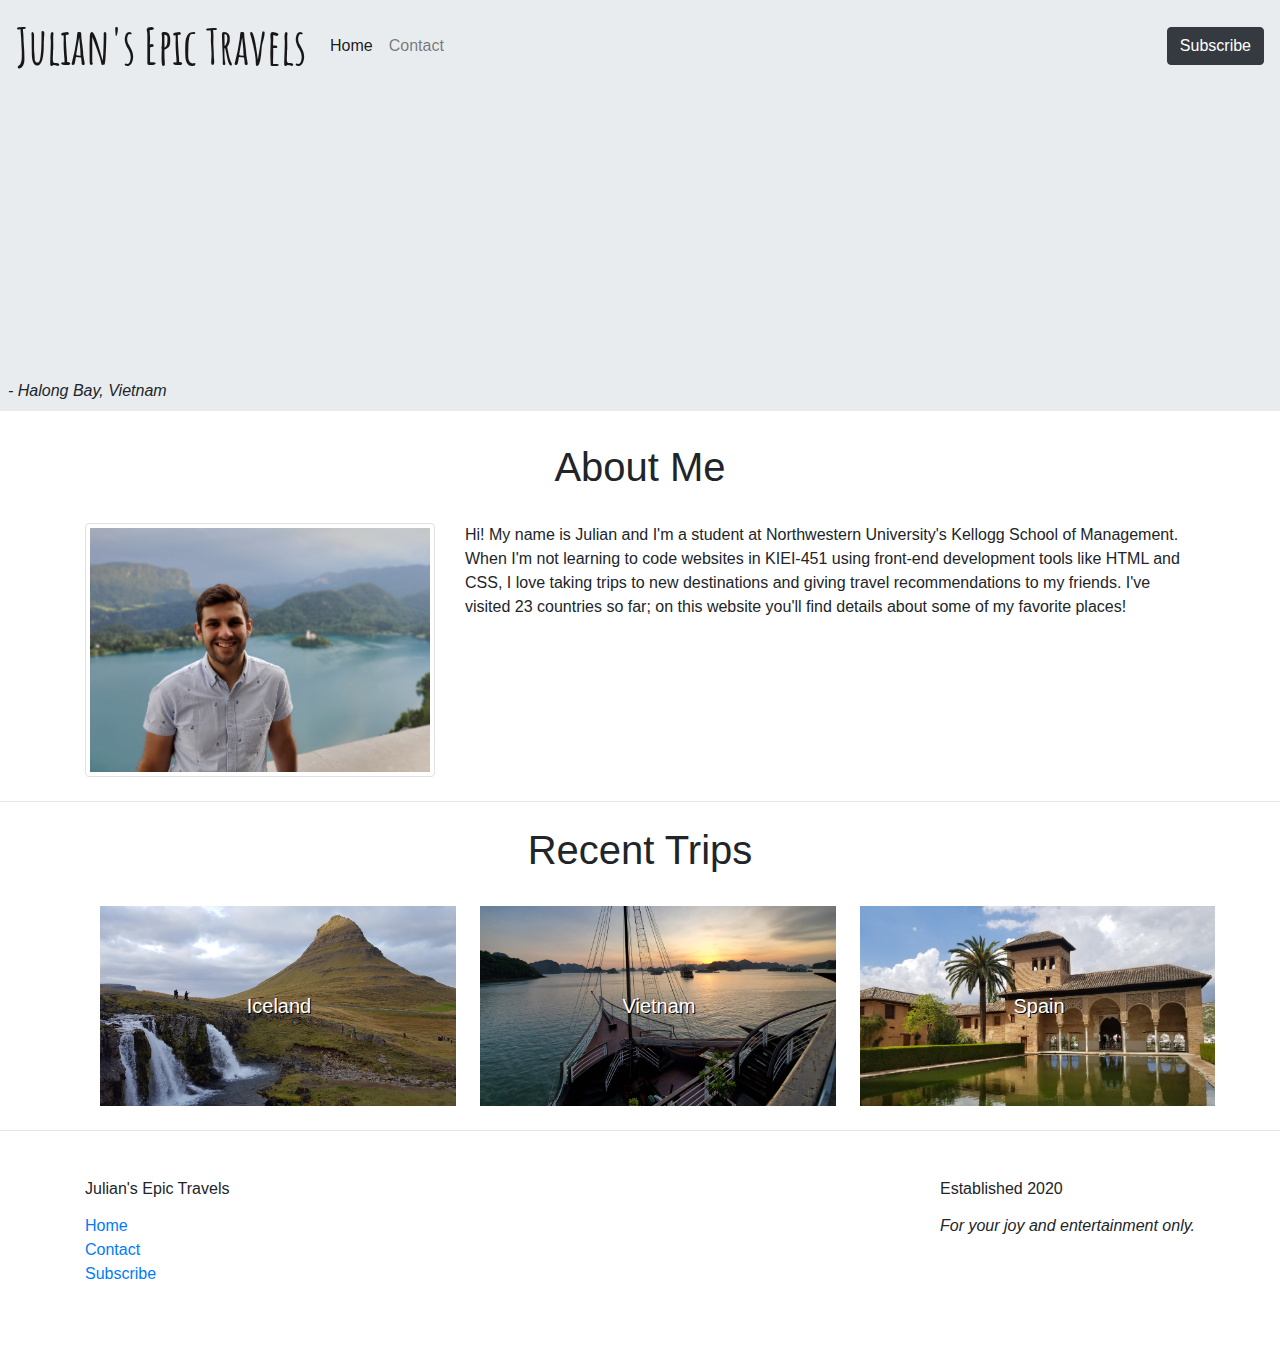
==== index.html @ a67331d5 "my website v1" ====
<!doctype html>
<html lang="en">
  <head>
    <!-- Required meta tags -->
    <meta charset="utf-8">
    <meta name="viewport" content="width=device-width, initial-scale=1, shrink-to-fit=no">

    <!-- Google Fonts -->
    <!-- Swap out "Roboto" for the font(s) you want to use -->
    <link href="https://fonts.googleapis.com/css?family=Amatic+SC:400,700&display=swap" rel="stylesheet">
    
    <!-- Font Awesome -->
    <link rel="stylesheet" href="https://use.fontawesome.com/releases/v5.6.3/css/all.css" integrity="sha384-UHRtZLI+pbxtHCWp1t77Bi1L4ZtiqrqD80Kn4Z8NTSRyMA2Fd33n5dQ8lWUE00s/" crossorigin="anonymous">

    <!-- Bootstrap CSS -->
    <link rel="stylesheet" href="https://stackpath.bootstrapcdn.com/bootstrap/4.4.1/css/bootstrap.min.css" integrity="sha384-Vkoo8x4CGsO3+Hhxv8T/Q5PaXtkKtu6ug5TOeNV6gBiFeWPGFN9MuhOf23Q9Ifjh" crossorigin="anonymous">
    
    <!-- Your own CSS -->
    <link rel="stylesheet" href="styles.css">

    <title>Julian's Epic Travels</title>
  </head>
  <body>

    <!-- Jumbotron with embedded navigation bar -->

    <div class="jumbotron jumbotron-fluid pt-0">
        <nav class="navbar navbar-expand-lg navbar-light">
            <a class="navbar-brand" href="#">
                <b>Julian's Epic Travels</b>
            </a>
            <button class="navbar-toggler" type="button" data-toggle="collapse" data-target="#navbarNav" aria-controls="navbarNav" aria-expanded="false" aria-label="Toggle navigation">
            <span class="navbar-toggler-icon"></span>
            </button>
            <div class="collapse navbar-collapse" id="navbarNav">
                <ul class="navbar-nav mr-auto">
                    <li class="nav-item active">
                        <a class="nav-link pl-2" href="index.html">Home</a>
                    </li>
                    <li>
                        <a class="nav-link p1-2" href="#modal-link" data-toggle="modal" data-target="#modal-link">Contact</a>
                    </li>
                </ul>
                    <a class="btn btn-dark btn-md" href="subscribe.html" role="button">Subscribe</a>
            </div>
        </nav>

        <!-- Jumbotron text -->

        <div class="text-right caption m-2">
            <i>
                - Halong Bay, Vietnam
            </i>
        </div>

    </div>

        <!-- About me -->

        <div class="container">
            <div class="row">
                <div class="col text-center">
                    <h1>
                        About Me
                    </h1>
                </div>
            </div>
            <div class="row">
              <div class="col-4 mt-4">
                <img src="julian.jpg" class="img-fluid img-thumbnail" alt="Responsive image">
              </div>
              <div class="col-8 mt-4">
                <p>
                    Hi! My name is Julian and I'm a student at Northwestern University's Kellogg School of Management. When I'm not learning to code websites in KIEI-451 using front-end development tools like HTML and CSS, I love taking trips to new destinations and giving travel recommendations to my friends. I've visited 23 countries so far; on this website you'll find details about some of my favorite places!
                </p>
              </div>
            </div>
          </div>

          <hr class="my-4">

          <!-- Recent trips -->

            <div class="container">
                <div class="row">
                    <div class="col text-center">
                        <h1>
                            Recent Trips
                        </h1>
                    </div>
                </div>
                <div class="row mt-4">    
                    <div class="col-4 text-center hover">
                        <div class="container">
                            <a href="iceland.html"><img class="img_height image" src="iceland.jpg"></a>
                            <div class="hovertext">Iceland</div>
                        </div>
                    </div>
                    <div class="col-4 text-center">
                        <div class="container">
                            <a href="#modal-link" data-toggle="modal" data-target="#modal-link"><img class="img_height image" src="vietnam.jpg"></a>
                            <div class="hovertext">Vietnam</div>
                        </div>
                    </div>
                    <div class="col-4 text-center">
                        <div class="container">
                            <a href="#modal-link" data-toggle="modal" data-target="#modal-link"><img class="img_height image" src="spain.jpg"></a>
                            <div class="hovertext">Spain</div>
                        </div>
                    </div>
                </div>
            </div>
          </div>

            <hr class="my-4">

    <!-- Footer -->

        <div class="container footer">
            <div class="row my-5">
            <div class="col-sm-9">
                <h6>Julian's Epic Travels</h6>
                <ul class="list-unstyled mt-3">
                    <li><a href="index.html">Home</a></li>
                    <li><a href="#modal-link" data-toggle="modal" data-target="#modal-link">Contact</a></li>
                    <li><a href="subscribe.html">Subscribe</a></li>
                </ul>
            </div>
            <div class="col-sm-3">
                <h6>Established 2020</h6>
                <p class="mt-3"><em>For your joy and entertainment only.</em></p>
            </div>
            </div>
        </div>

<!-- Modal -->

<div class="modal fade" id="modal-link" tabindex="-1" role="dialog" aria-labelledby="exampleModalCenterTitle" aria-hidden="true">
    <div class="modal-dialog modal-dialog-centered" role="document">
    <div class="modal-content">
        <div class="modal-header">
        <h5 class="modal-title" id="modal-link">Oops!</h5>
        <button type="button" class="close" data-dismiss="modal" aria-label="Close">
            <span aria-hidden="true">&times;</span>
        </button>
        </div>
        <div class="modal-body">
        This link isn't active yet!
        </div>
        <div class="modal-footer">
        <button type="button" class="btn btn-secondary" data-dismiss="modal">Close</button>
        </div>
    </div>
    </div>
</div>

    <!-- Optional JavaScript -->
    <!-- jQuery first, then Popper.js, then Bootstrap JS -->
    <script src="https://code.jquery.com/jquery-3.4.1.slim.min.js" integrity="sha384-J6qa4849blE2+poT4WnyKhv5vZF5SrPo0iEjwBvKU7imGFAV0wwj1yYfoRSJoZ+n" crossorigin="anonymous"></script>
    <script src="https://cdn.jsdelivr.net/npm/popper.js@1.16.0/dist/umd/popper.min.js" integrity="sha384-Q6E9RHvbIyZFJoft+2mJbHaEWldlvI9IOYy5n3zV9zzTtmI3UksdQRVvoxMfooAo" crossorigin="anonymous"></script>
    <script src="https://stackpath.bootstrapcdn.com/bootstrap/4.4.1/js/bootstrap.min.js" integrity="sha384-wfSDF2E50Y2D1uUdj0O3uMBJnjuUD4Ih7YwaYd1iqfktj0Uod8GCExl3Og8ifwB6" crossorigin="anonymous"></script>
  </body>
</html>
---- styles.css ----
.navbar-brand {
    font-family: 'Amatic SC', cursive;
    font-size: 50px;
    padding-top: 0;
    padding-bottom: 0;
}

.jumbotron {
    background-image: url(vietnam-2.jpg);
    background-attachment: fixed;
    background-size: 100%;
    padding-bottom: 25%;
    background-position-y: -260px;
    position: relative;
}

.caption {
    position: absolute;
    bottom: 0;
 }

.img_height {
     height: 200px;
 }

a:hover .image {
    opacity: 0.3;
}

.image {
    position: relative;
    text-align: center;
}

.hovertext {
    position: absolute;
    top: 50%;
    left: 55%;
    transform: translate(-50%, -50%);
    color: white;
    text-shadow: 1px 1px black;
    font-size: 20px;
}
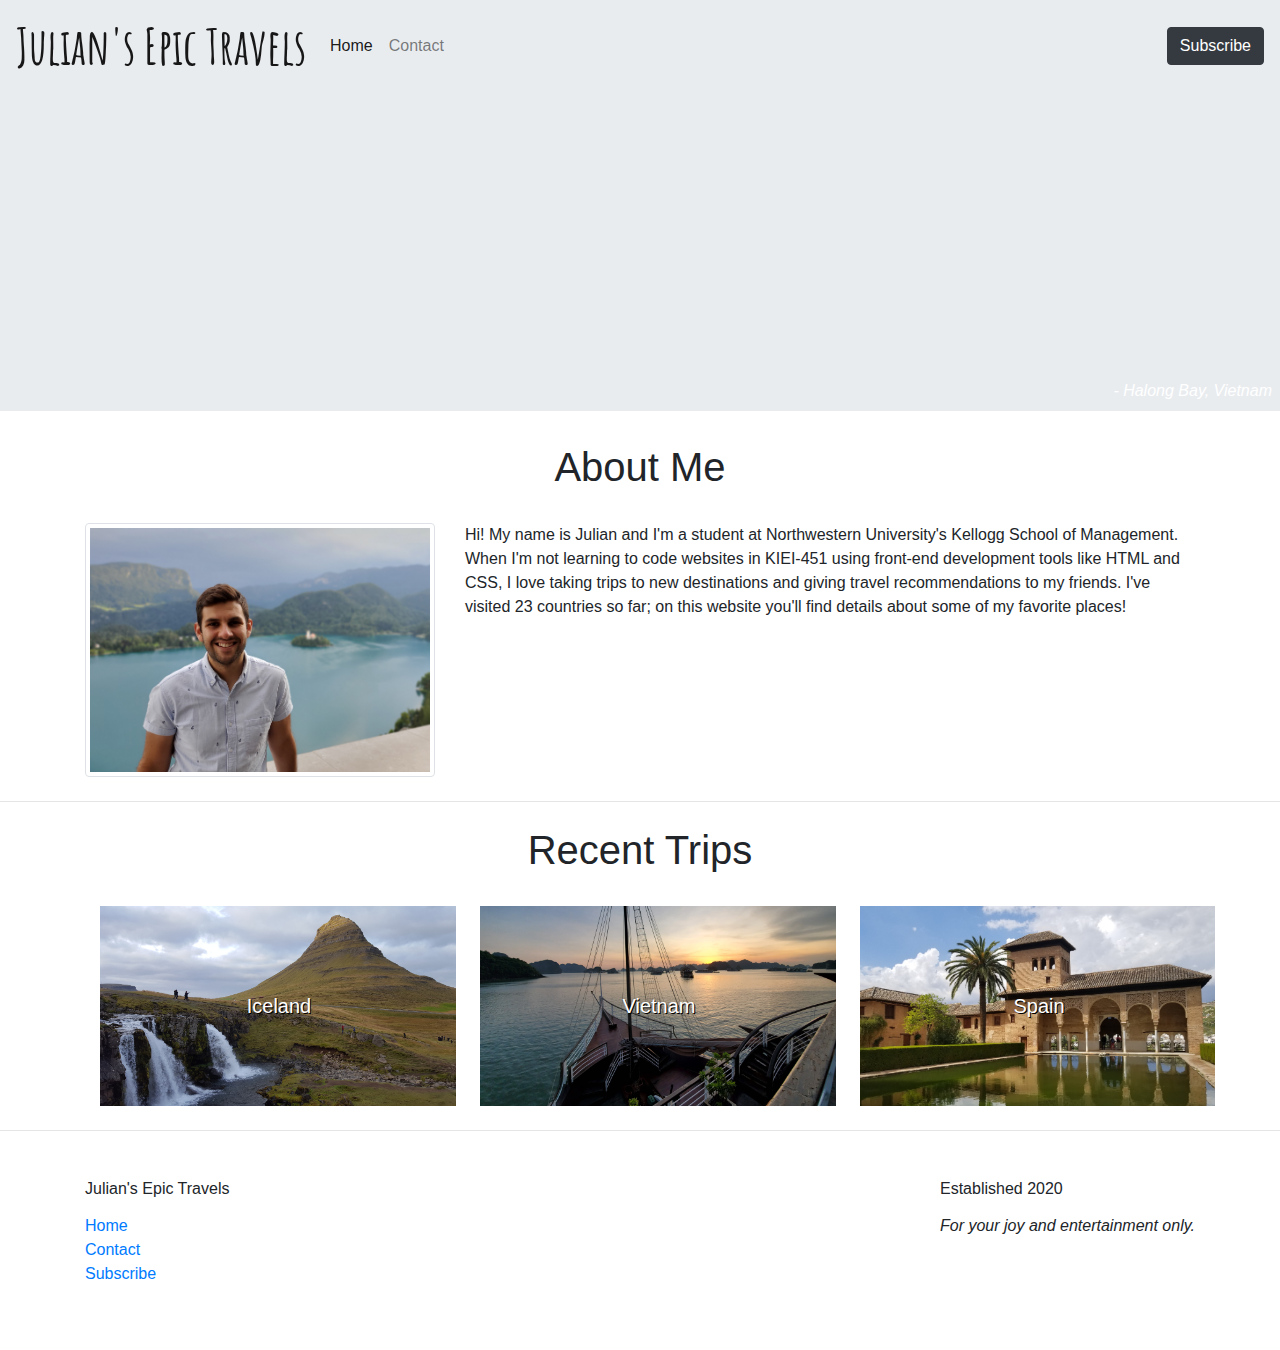
==== commit 6a380898: "website upload" ====
--- a/index.html
+++ b/index.html
@@ -35,10 +35,10 @@
             <div class="collapse navbar-collapse" id="navbarNav">
                 <ul class="navbar-nav mr-auto">
                     <li class="nav-item active">
-                        <a class="nav-link pl-2" href="index.html">Home</a>
+                        <a class="nav-link" href="index.html">Home</a>
                     </li>
                     <li>
-                        <a class="nav-link p1-2" href="#modal-link" data-toggle="modal" data-target="#modal-link">Contact</a>
+                        <a class="nav-link" href="#modal-link" data-toggle="modal" data-target="#modal-link">Contact</a>
                     </li>
                 </ul>
                     <a class="btn btn-dark btn-md" href="subscribe.html" role="button">Subscribe</a>
--- a/styles.css
+++ b/styles.css
@@ -8,7 +8,9 @@
 .jumbotron {
     background-image: url(vietnam-2.jpg);
     background-attachment: fixed;
-    background-size: 100%;
+    background-size: cover;
+    background-position: center;
+    background-repeat: no-repeat;
     padding-bottom: 25%;
     background-position-y: -260px;
     position: relative;
@@ -17,6 +19,8 @@
 .caption {
     position: absolute;
     bottom: 0;
+    right: 0;
+    color: white;
  }
 
 .img_height {
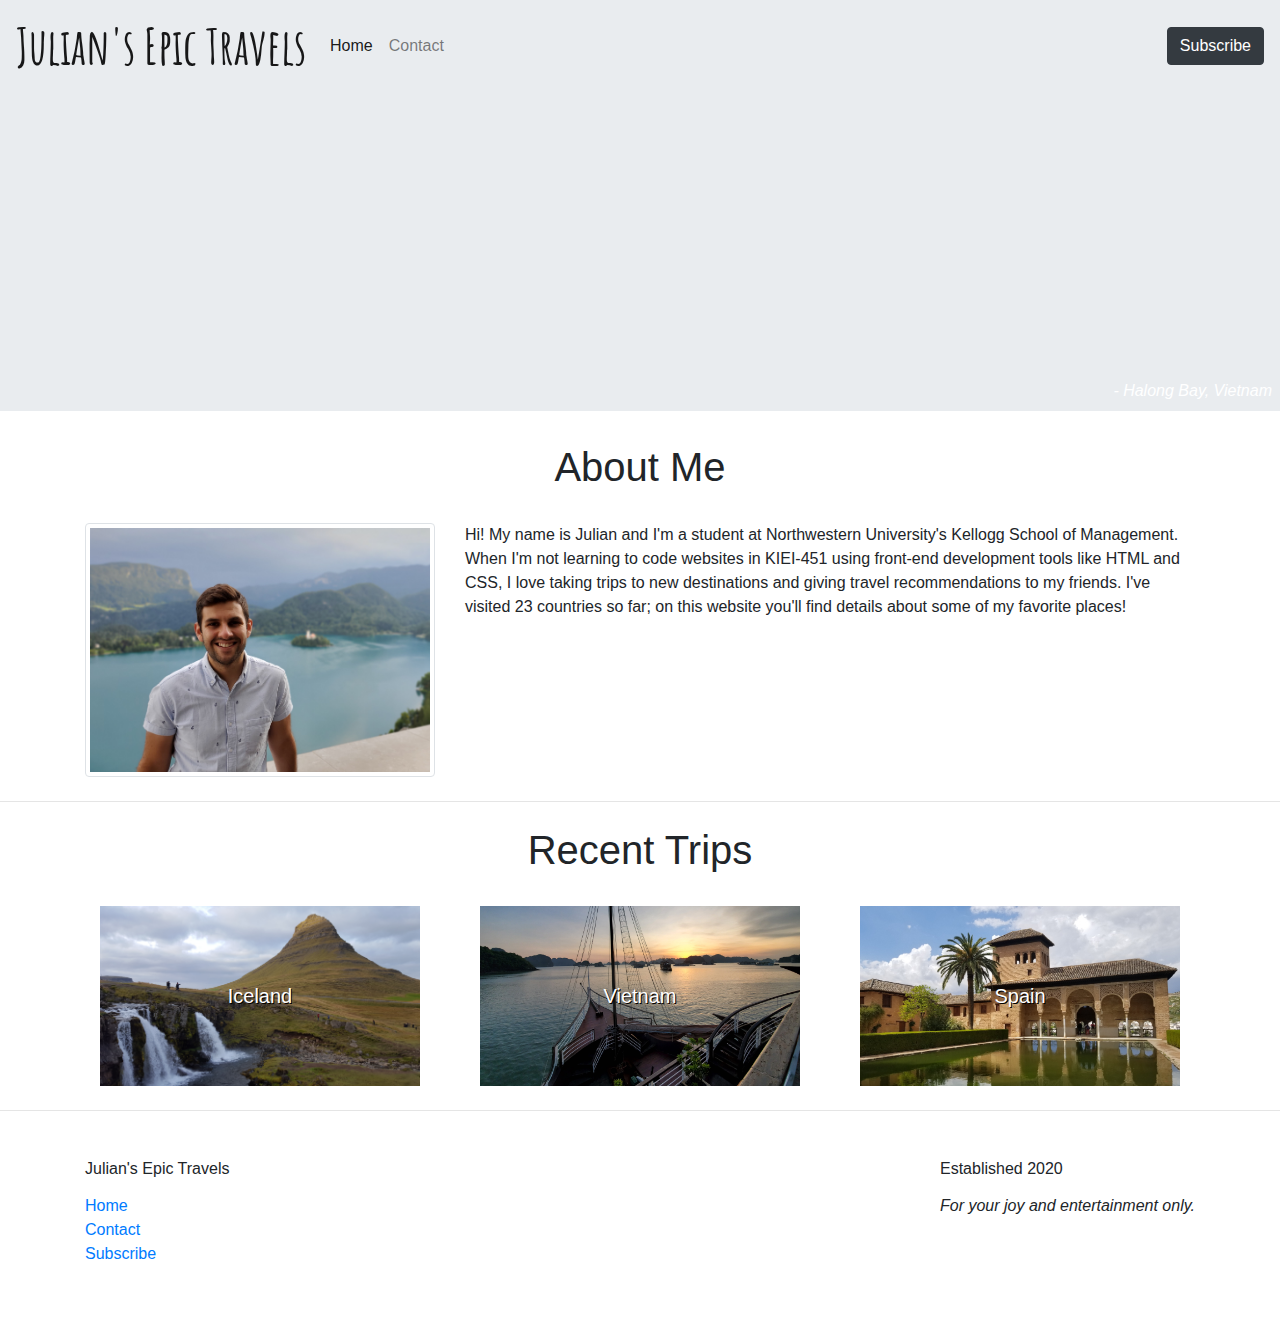
==== commit 8bb3eb79: "website update" ====
--- a/index.html
+++ b/index.html
@@ -92,19 +92,19 @@
                 <div class="row mt-4">    
                     <div class="col-4 text-center hover">
                         <div class="container">
-                            <a href="iceland.html"><img class="img_height image" src="iceland.jpg"></a>
+                            <a href="iceland.html"><img class="img_responsive" src="iceland.jpg"></a>
                             <div class="hovertext">Iceland</div>
                         </div>
                     </div>
                     <div class="col-4 text-center">
                         <div class="container">
-                            <a href="#modal-link" data-toggle="modal" data-target="#modal-link"><img class="img_height image" src="vietnam.jpg"></a>
+                            <a href="#modal-link" data-toggle="modal" data-target="#modal-link"><img class="img_responsive" src="vietnam.jpg"></a>
                             <div class="hovertext">Vietnam</div>
                         </div>
                     </div>
                     <div class="col-4 text-center">
                         <div class="container">
-                            <a href="#modal-link" data-toggle="modal" data-target="#modal-link"><img class="img_height image" src="spain.jpg"></a>
+                            <a href="#modal-link" data-toggle="modal" data-target="#modal-link"><img class="img_responsive" src="spain.jpg"></a>
                             <div class="hovertext">Spain</div>
                         </div>
                     </div>
--- a/styles.css
+++ b/styles.css
@@ -23,23 +23,21 @@
     color: white;
  }
 
-.img_height {
-     height: 200px;
+.img_responsive {
+     height: auto;
+     width: 100%;
+     position: relative;
+     text-align: center;
  }
 
-a:hover .image {
+a:hover .img_responsive {
     opacity: 0.3;
-}
-
-.image {
-    position: relative;
-    text-align: center;
 }
 
 .hovertext {
     position: absolute;
     top: 50%;
-    left: 55%;
+    left: 50%;
     transform: translate(-50%, -50%);
     color: white;
     text-shadow: 1px 1px black;
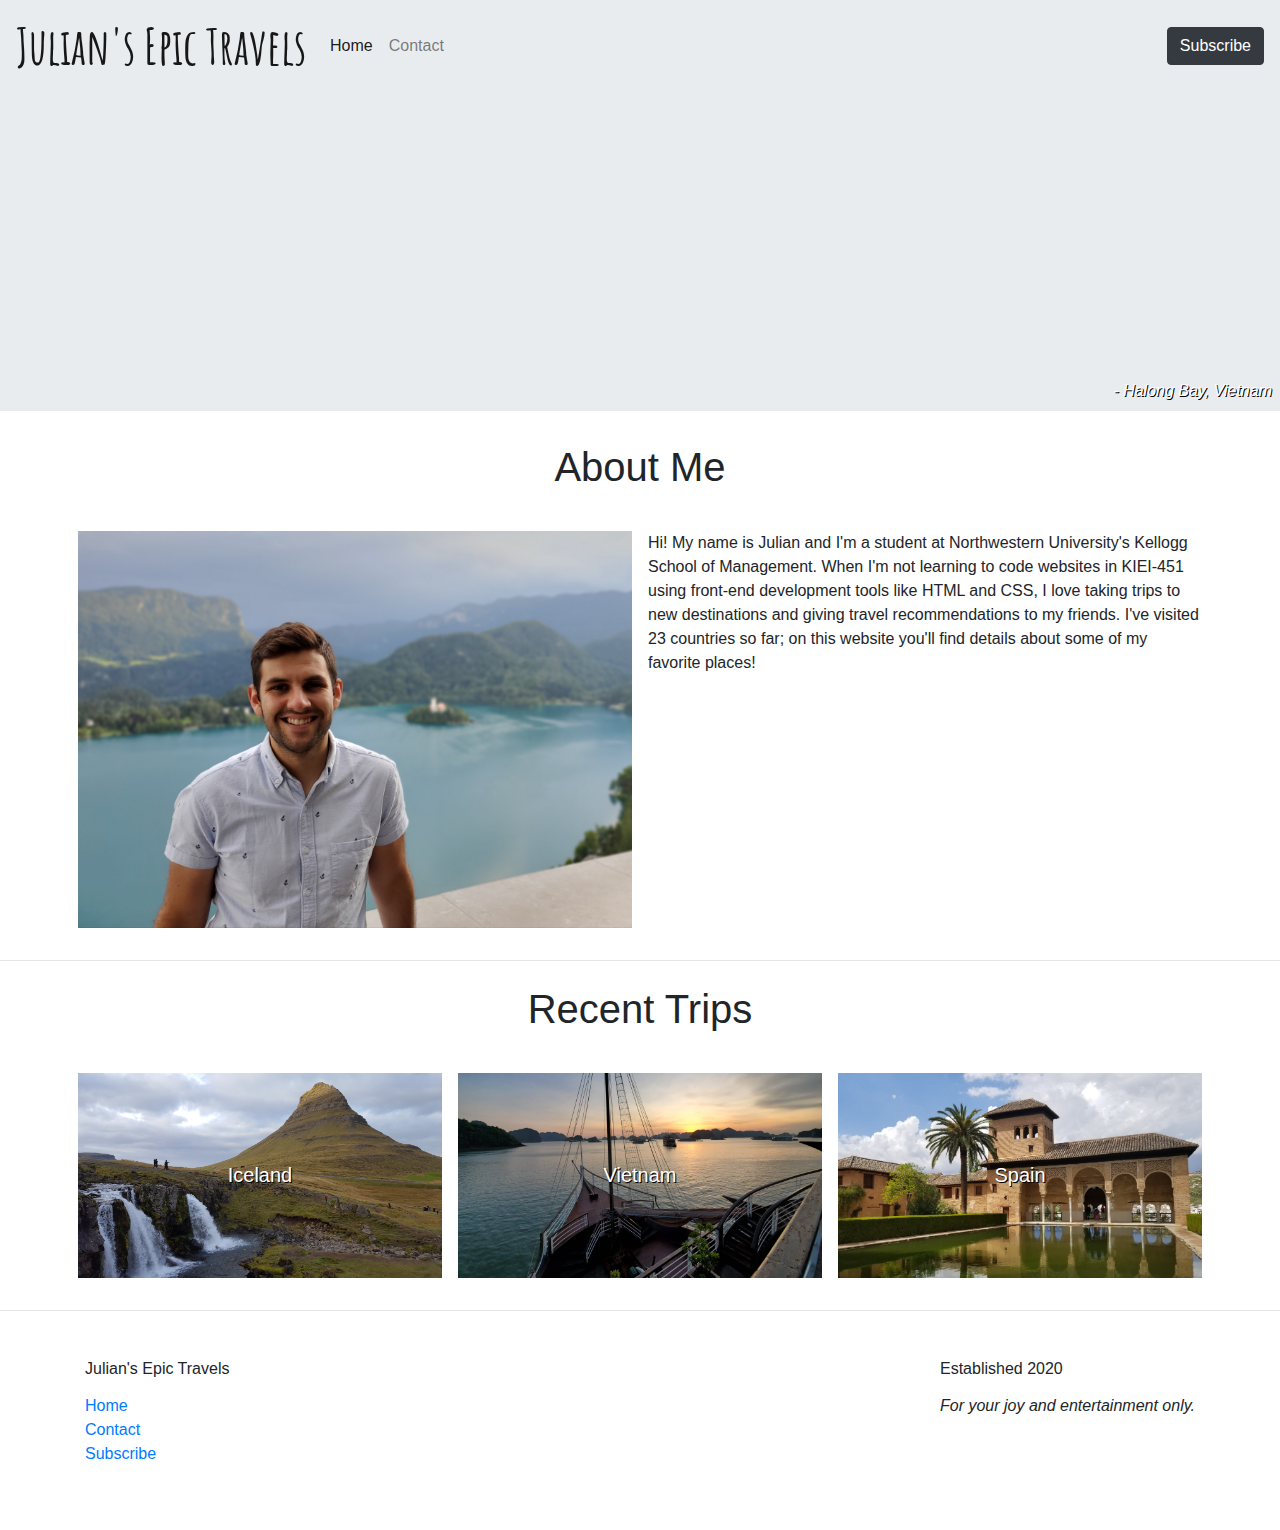
==== commit 76dcfcd5: "website" ====
--- a/index.html
+++ b/index.html
@@ -66,10 +66,10 @@
                 </div>
             </div>
             <div class="row">
-              <div class="col-4 mt-4">
-                <img src="julian.jpg" class="img-fluid img-thumbnail" alt="Responsive image">
+              <div class="col-sm mt-4 p-2">
+                <img src="julian.jpg" class="img_responsive" alt="Responsive image">
               </div>
-              <div class="col-8 mt-4">
+              <div class="col-sm mt-4 p-2">
                 <p>
                     Hi! My name is Julian and I'm a student at Northwestern University's Kellogg School of Management. When I'm not learning to code websites in KIEI-451 using front-end development tools like HTML and CSS, I love taking trips to new destinations and giving travel recommendations to my friends. I've visited 23 countries so far; on this website you'll find details about some of my favorite places!
                 </p>
@@ -90,20 +90,20 @@
                     </div>
                 </div>
                 <div class="row mt-4">    
-                    <div class="col-4 text-center hover">
-                        <div class="container">
+                    <div class="col-4 text-center p-0">
+                        <div class="container p-2">
                             <a href="iceland.html"><img class="img_responsive" src="iceland.jpg"></a>
                             <div class="hovertext">Iceland</div>
                         </div>
                     </div>
-                    <div class="col-4 text-center">
-                        <div class="container">
+                    <div class="col-4 text-center p-0">
+                        <div class="container p-2">
                             <a href="#modal-link" data-toggle="modal" data-target="#modal-link"><img class="img_responsive" src="vietnam.jpg"></a>
                             <div class="hovertext">Vietnam</div>
                         </div>
                     </div>
-                    <div class="col-4 text-center">
-                        <div class="container">
+                    <div class="col-4 text-center p-0">
+                        <div class="container p-2">
                             <a href="#modal-link" data-toggle="modal" data-target="#modal-link"><img class="img_responsive" src="spain.jpg"></a>
                             <div class="hovertext">Spain</div>
                         </div>
--- a/styles.css
+++ b/styles.css
@@ -21,6 +21,7 @@
     bottom: 0;
     right: 0;
     color: white;
+    text-shadow: 1px 1px black;
  }
 
 .img_responsive {
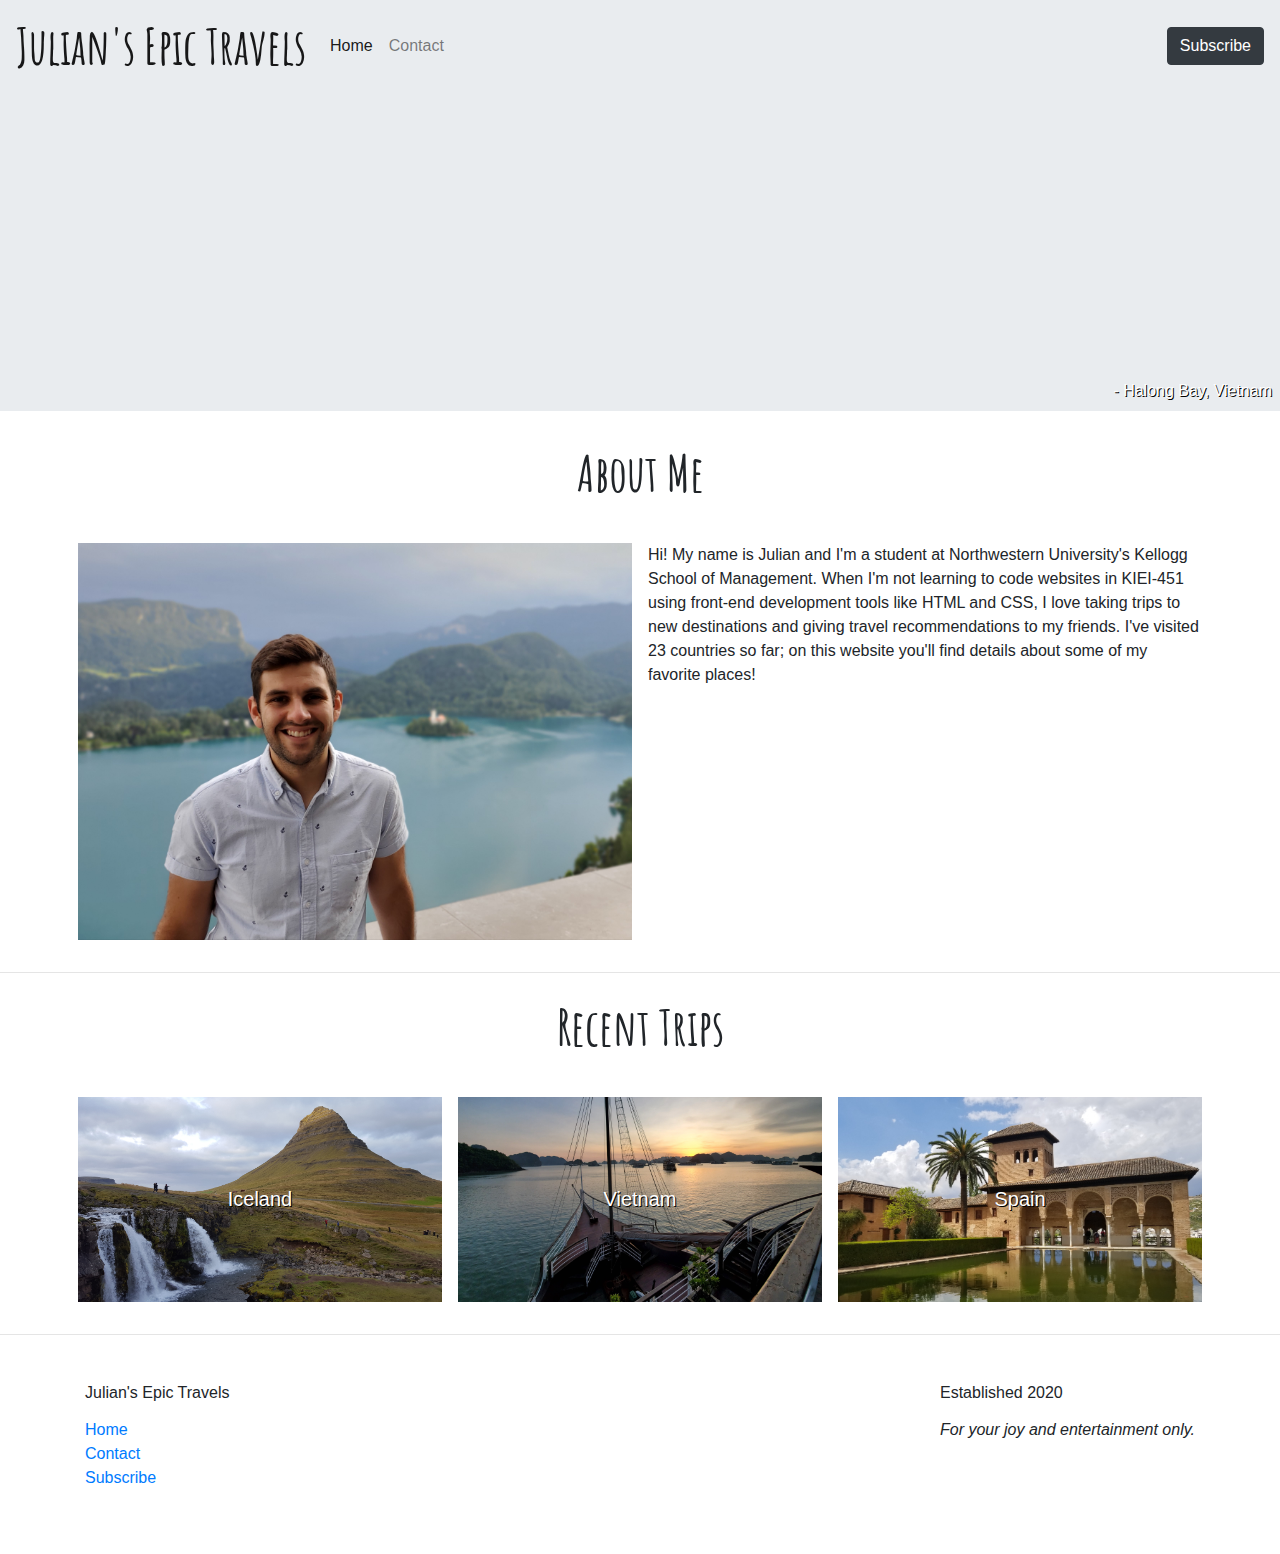
==== commit 9efefdd8: "website" ====
--- a/index.html
+++ b/index.html
@@ -26,7 +26,7 @@
 
     <div class="jumbotron jumbotron-fluid pt-0">
         <nav class="navbar navbar-expand-lg navbar-light">
-            <a class="navbar-brand" href="#">
+            <a class="navbar-brand" href="index.html">
                 <b>Julian's Epic Travels</b>
             </a>
             <button class="navbar-toggler" type="button" data-toggle="collapse" data-target="#navbarNav" aria-controls="navbarNav" aria-expanded="false" aria-label="Toggle navigation">
@@ -45,79 +45,74 @@
             </div>
         </nav>
 
-        <!-- Jumbotron text -->
+        <!-- Jumbotron caption-->
 
-        <div class="text-right caption m-2">
-            <i>
-                - Halong Bay, Vietnam
-            </i>
-        </div>
+        <div class="text-right caption m-2">- Halong Bay, Vietnam</div>
 
     </div>
 
         <!-- About me -->
 
-        <div class="container">
-            <div class="row">
-                <div class="col text-center">
-                    <h1>
-                        About Me
-                    </h1>
+    <div class="container">
+        <div class="row">
+            <div class="col text-center">
+                <h1>
+                    About Me
+                </h1>
+            </div>
+        </div>
+        <div class="row">
+            <div class="col-sm mt-4 p-2">
+            <img src="julian.jpg" class="img_responsive" alt="Responsive image">
+            </div>
+            <div class="col-sm mt-4 p-2">
+            <p>
+                Hi! My name is Julian and I'm a student at Northwestern University's Kellogg School of Management. When I'm not learning to code websites in KIEI-451 using front-end development tools like HTML and CSS, I love taking trips to new destinations and giving travel recommendations to my friends. I've visited 23 countries so far; on this website you'll find details about some of my favorite places!
+            </p>
+            </div>
+        </div>
+    </div>
+
+    <hr class="my-4">
+
+    <!-- Recent trips -->
+
+    <div class="container">
+        <div class="row brandfont">
+            <div class="col text-center">
+                <h1>
+                    Recent Trips
+                </h1>
+            </div>
+        </div>
+        <div class="row mt-4">    
+            <div class="col-sm text-center p-0">
+                <div class="container p-2">
+                    <a href="iceland.html"><img class="img_responsive" src="iceland.jpg"></a>
+                    <div class="hovertext">Iceland</div>
                 </div>
             </div>
-            <div class="row">
-              <div class="col-sm mt-4 p-2">
-                <img src="julian.jpg" class="img_responsive" alt="Responsive image">
-              </div>
-              <div class="col-sm mt-4 p-2">
-                <p>
-                    Hi! My name is Julian and I'm a student at Northwestern University's Kellogg School of Management. When I'm not learning to code websites in KIEI-451 using front-end development tools like HTML and CSS, I love taking trips to new destinations and giving travel recommendations to my friends. I've visited 23 countries so far; on this website you'll find details about some of my favorite places!
-                </p>
-              </div>
-            </div>
-          </div>
-
-          <hr class="my-4">
-
-          <!-- Recent trips -->
-
-            <div class="container">
-                <div class="row">
-                    <div class="col text-center">
-                        <h1>
-                            Recent Trips
-                        </h1>
-                    </div>
-                </div>
-                <div class="row mt-4">    
-                    <div class="col-4 text-center p-0">
-                        <div class="container p-2">
-                            <a href="iceland.html"><img class="img_responsive" src="iceland.jpg"></a>
-                            <div class="hovertext">Iceland</div>
-                        </div>
-                    </div>
-                    <div class="col-4 text-center p-0">
-                        <div class="container p-2">
-                            <a href="#modal-link" data-toggle="modal" data-target="#modal-link"><img class="img_responsive" src="vietnam.jpg"></a>
-                            <div class="hovertext">Vietnam</div>
-                        </div>
-                    </div>
-                    <div class="col-4 text-center p-0">
-                        <div class="container p-2">
-                            <a href="#modal-link" data-toggle="modal" data-target="#modal-link"><img class="img_responsive" src="spain.jpg"></a>
-                            <div class="hovertext">Spain</div>
-                        </div>
-                    </div>
+            <div class="col-sm text-center p-0">
+                <div class="container p-2">
+                    <a href="#modal-link" data-toggle="modal" data-target="#modal-link"><img class="img_responsive" src="vietnam.jpg"></a>
+                    <div class="hovertext">Vietnam</div>
                 </div>
             </div>
-          </div>
+            <div class="col-sm text-center p-0">
+                <div class="container p-2">
+                    <a href="#modal-link" data-toggle="modal" data-target="#modal-link"><img class="img_responsive" src="spain.jpg"></a>
+                    <div class="hovertext">Spain</div>
+                </div>
+            </div>
+        </div>
+    </div>
 
-            <hr class="my-4">
+    <hr class="my-4">
 
     <!-- Footer -->
 
-        <div class="container footer">
-            <div class="row my-5">
+    <div class="container footer">
+        <div class="row my-5">
             <div class="col-sm-9">
                 <h6>Julian's Epic Travels</h6>
                 <ul class="list-unstyled mt-3">
@@ -130,29 +125,29 @@
                 <h6>Established 2020</h6>
                 <p class="mt-3"><em>For your joy and entertainment only.</em></p>
             </div>
+        </div>
+    </div>
+
+    <!-- Modal -->
+
+    <div class="modal fade" id="modal-link" tabindex="-1" role="dialog" aria-labelledby="exampleModalCenterTitle" aria-hidden="true">
+        <div class="modal-dialog modal-dialog-centered" role="document">
+        <div class="modal-content">
+            <div class="modal-header">
+            <h5 class="modal-title" id="modal-link">Oops!</h5>
+            <button type="button" class="close" data-dismiss="modal" aria-label="Close">
+                <span aria-hidden="true">&times;</span>
+            </button>
+            </div>
+            <div class="modal-body">
+            This link isn't active yet!
+            </div>
+            <div class="modal-footer">
+            <button type="button" class="btn btn-secondary" data-dismiss="modal">Close</button>
             </div>
         </div>
-
-<!-- Modal -->
-
-<div class="modal fade" id="modal-link" tabindex="-1" role="dialog" aria-labelledby="exampleModalCenterTitle" aria-hidden="true">
-    <div class="modal-dialog modal-dialog-centered" role="document">
-    <div class="modal-content">
-        <div class="modal-header">
-        <h5 class="modal-title" id="modal-link">Oops!</h5>
-        <button type="button" class="close" data-dismiss="modal" aria-label="Close">
-            <span aria-hidden="true">&times;</span>
-        </button>
-        </div>
-        <div class="modal-body">
-        This link isn't active yet!
-        </div>
-        <div class="modal-footer">
-        <button type="button" class="btn btn-secondary" data-dismiss="modal">Close</button>
         </div>
     </div>
-    </div>
-</div>
 
     <!-- Optional JavaScript -->
     <!-- jQuery first, then Popper.js, then Bootstrap JS -->
--- a/styles.css
+++ b/styles.css
@@ -5,14 +5,19 @@
     padding-bottom: 0;
 }
 
+h1 {
+    font-family: 'Amatic SC', cursive;
+    font-size: 50px;
+    font-weight: bold;
+}
+
 .jumbotron {
     background-image: url(vietnam-2.jpg);
     background-attachment: fixed;
-    background-size: cover;
     background-position: center;
     background-repeat: no-repeat;
+    background-size: cover;
     padding-bottom: 25%;
-    background-position-y: -260px;
     position: relative;
 }
 
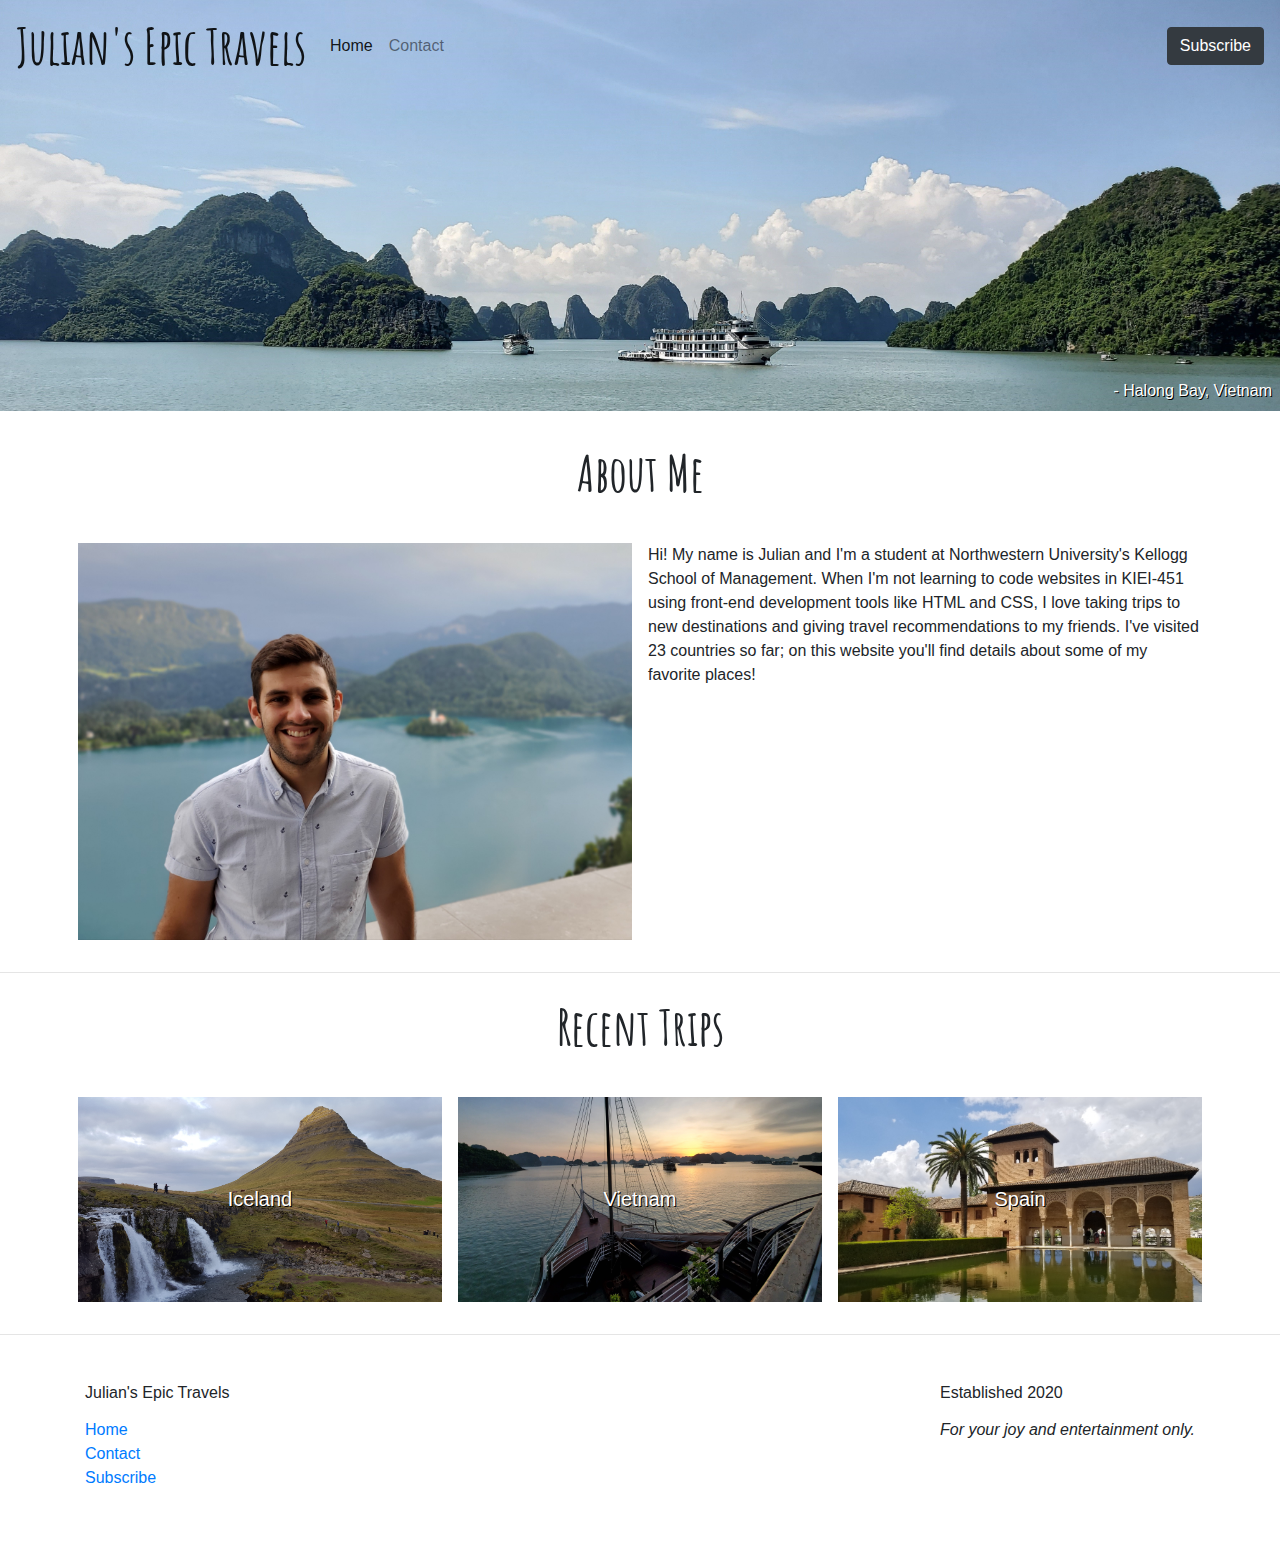
==== commit e2d2e86e: "website" ====
--- a/index.html
+++ b/index.html
@@ -34,10 +34,10 @@
             </button>
             <div class="collapse navbar-collapse" id="navbarNav">
                 <ul class="navbar-nav mr-auto">
-                    <li class="nav-item active">
-                        <a class="nav-link" href="index.html">Home</a>
+                    <li class="nav-item">
+                        <a class="nav-link active" href="index.html">Home</a>
                     </li>
-                    <li>
+                    <li class="nav-item">
                         <a class="nav-link" href="#modal-link" data-toggle="modal" data-target="#modal-link">Contact</a>
                     </li>
                 </ul>
@@ -140,7 +140,7 @@
             </button>
             </div>
             <div class="modal-body">
-            This link isn't active yet!
+            This link isn't active yet.
             </div>
             <div class="modal-footer">
             <button type="button" class="btn btn-secondary" data-dismiss="modal">Close</button>
--- a/styles.css
+++ b/styles.css
@@ -3,6 +3,12 @@
     font-size: 50px;
     padding-top: 0;
     padding-bottom: 0;
+}
+
+@media only screen and (max-width : 576px) {
+    .navbar-collapse {
+        text-align: center;
+    }
 }
 
 h1 {
@@ -12,8 +18,7 @@
 }
 
 .jumbotron {
-    background-image: url(vietnam-2.jpg);
-    background-attachment: fixed;
+    background-image: url(vietnam-2-crop.jpg);
     background-position: center;
     background-repeat: no-repeat;
     background-size: cover;
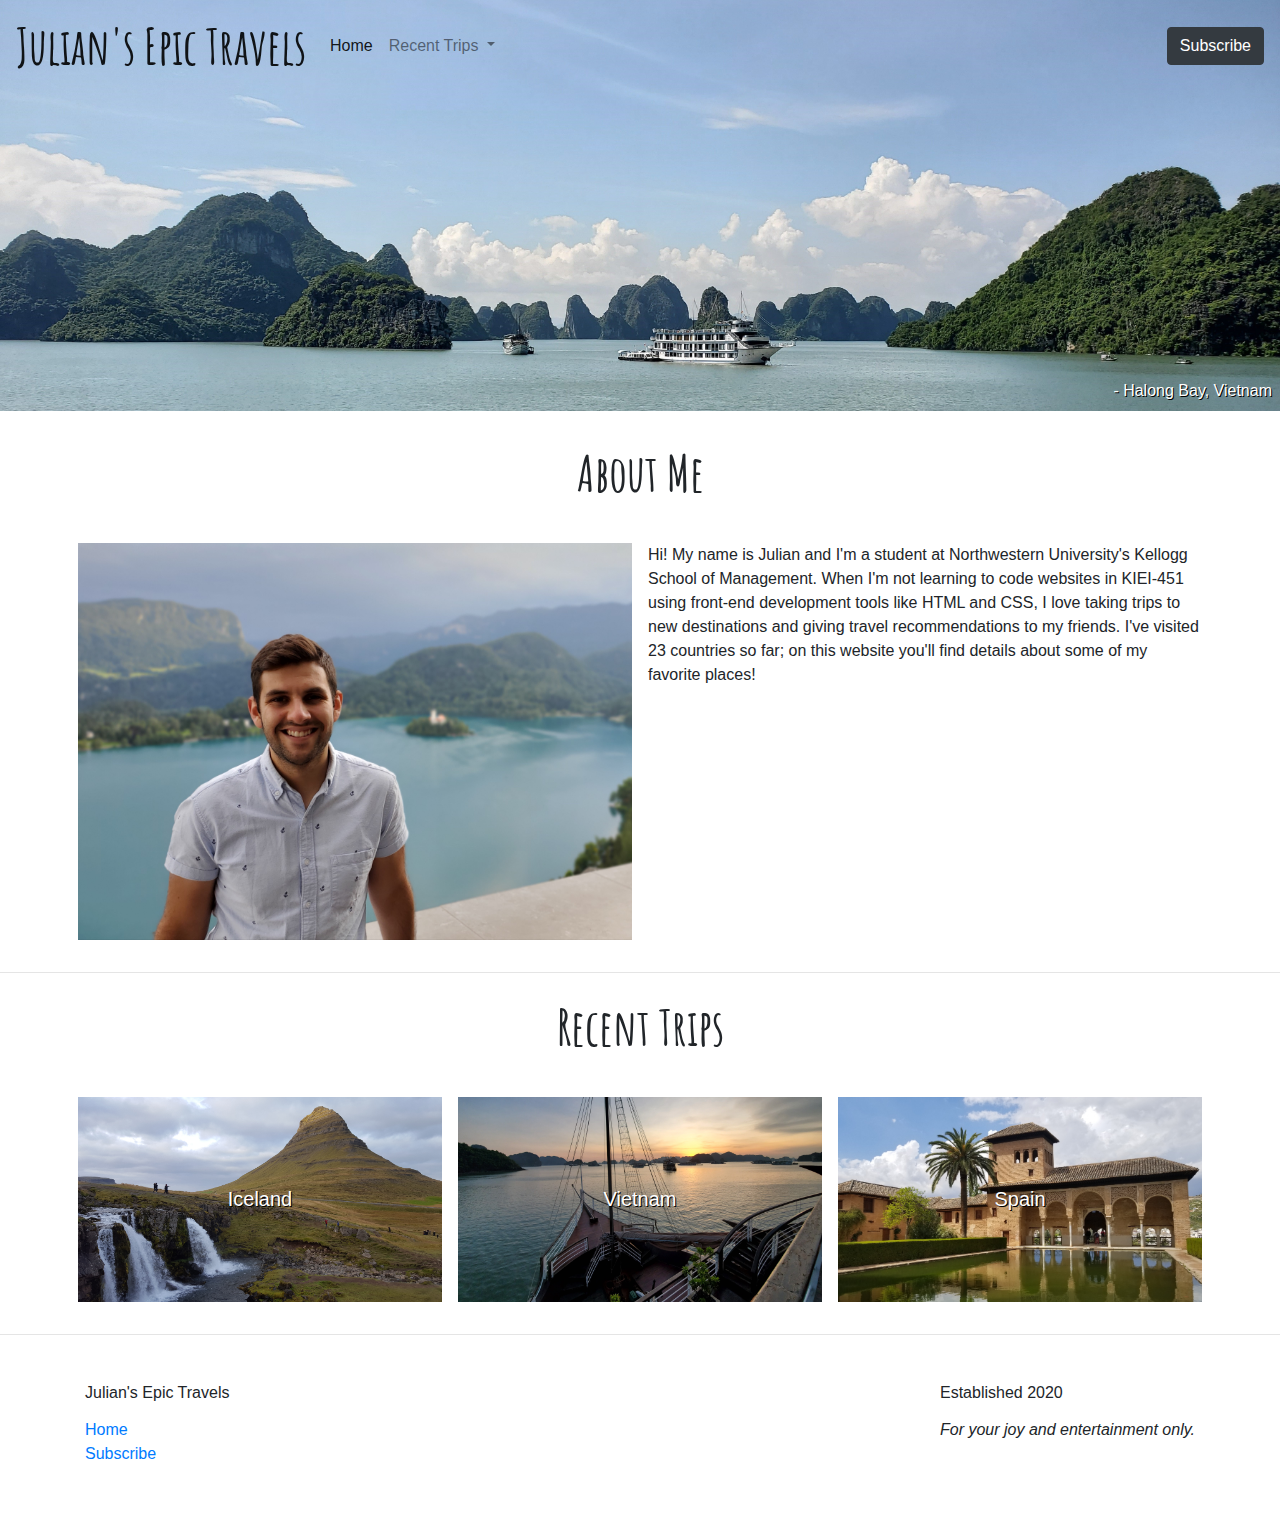
==== commit 47eff687: "website" ====
--- a/index.html
+++ b/index.html
@@ -18,7 +18,7 @@
     <!-- Your own CSS -->
     <link rel="stylesheet" href="styles.css">
 
-    <title>Julian's Epic Travels</title>
+    <title>Julian's Epic Travels - Home</title>
   </head>
   <body>
 
@@ -37,8 +37,15 @@
                     <li class="nav-item">
                         <a class="nav-link active" href="index.html">Home</a>
                     </li>
-                    <li class="nav-item">
-                        <a class="nav-link" href="#modal-link" data-toggle="modal" data-target="#modal-link">Contact</a>
+                    <li class="nav-item dropdown">
+                        <a class="nav-link dropdown-toggle" href="#" id="navbarDropdown" role="button" data-toggle="dropdown" aria-haspopup="true" aria-expanded="false">
+                          Recent Trips
+                        </a>
+                        <div class="dropdown-menu" aria-labelledby="navbarDropdown">
+                          <a class="dropdown-item" href="iceland.html">Iceland</a>
+                          <a class="dropdown-item" href="#modal-link" data-toggle="modal" data-target="#modal-link">Vietnam</a>
+                          <a class="dropdown-item" href="#modal-link" data-toggle="modal" data-target="#modal-link">Spain</a>
+                        </div>
                     </li>
                 </ul>
                     <a class="btn btn-dark btn-md" href="subscribe.html" role="button">Subscribe</a>
@@ -117,7 +124,6 @@
                 <h6>Julian's Epic Travels</h6>
                 <ul class="list-unstyled mt-3">
                     <li><a href="index.html">Home</a></li>
-                    <li><a href="#modal-link" data-toggle="modal" data-target="#modal-link">Contact</a></li>
                     <li><a href="subscribe.html">Subscribe</a></li>
                 </ul>
             </div>
